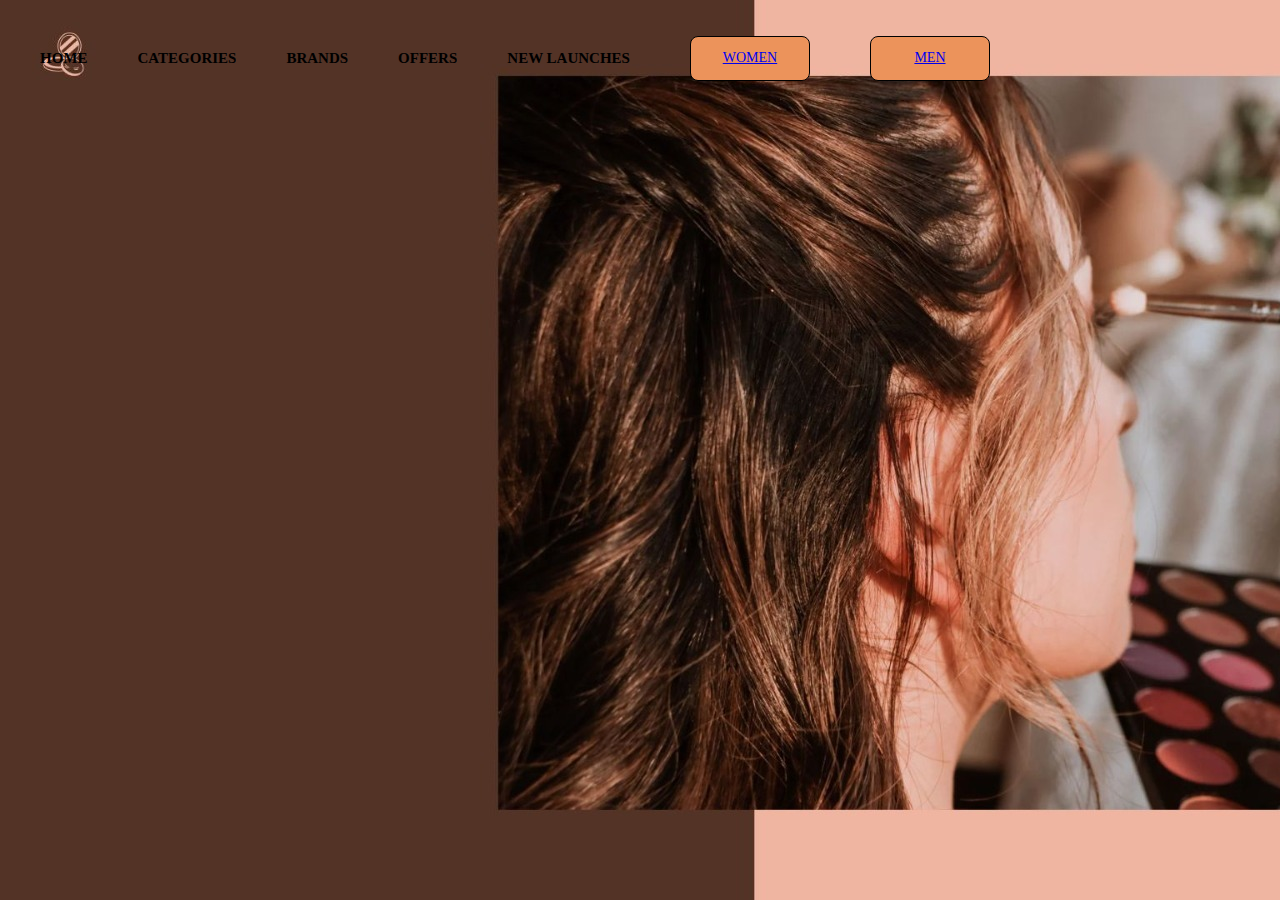
==== index.html @ 45a96648 "Update index.html" ====
<!DOCTYPE html>
<html lang="en">
<head>
 
  <title>BEAUTY BAZAAR</title>
  <link href="index.css" rel="stylesheet" type="text/css">
</head>
<body>
  
  <div class="main">
    <br><div class="content">
      <nav>
        <b><ul>
          <li class="list">HOME</li>
          <li>CATEGORIES</li>
          <li>BRANDS</li>
          <li>OFFERS</li>
          <li>NEW LAUNCHES</li>
          <li><button class="btn" style="color:rgb(0, 0, 0)"><a href="women.html">WOMEN</a></button></li>
          <li><button class="btn" style="color:rgb(0, 0, 0)"><a href="men.html">MEN</a></button></li>
        </ul></b> 
      </nav>
    </div>
---- index.css ----
*{
    margin: 0;
    padding: 0;
    overflow: hidden;
    font-family:  Copperplate, Papyrus, fantasy;
  }
  .main{
    width: 100%;
    height: 100vh;
     background-image: url('cosmetic.jpeg');
    background-repeat: no-repeat;
     background-size: cover;
  }
  .content{
    width: 1200px;
    height: 80px;
    margin: auto;
    display: flex;
    justify-content: space-between;
    align-items: center;
  }
  .logo{
    color: #ffffff;
    cursor: pointer;
  }
  nav ul{
    list-style: none;
    display: flex;
    justify-content: center;
    align-items: center;
  }
  nav ul li{
    margin-right: 50px;
    color: #000000;
    font-size: 15px;
    cursor: pointer;
  }
  .list{
    color: #000000;
  }
  nav ul li:hover{
    color: #e99364;
  }
  .btn{
    border-radius: 8px;
    width: 120px;
    height: 45px;
    border: none;
    background: #ec935b;
    transition: 0.3s;
    text-decoration: #131212;
    font-size: 14px;
    cursor: pointer;
  }
  .btn:hover{
    background: #efa658;
    color: #e6b772;
  }
  .content2{
    margin: 10px;
    width: 1200px;
    height: 100vh;
  
  }
  p{
    color: #ccc;
    
  }
  .content2 h1{
    font-size: 70px;
    color: #fff;
    margin-top: 0px;
    line-height: 75px;
  }
  .content2 p{
    color: #fffcfc;
    font-size: 20px;
    margin-top: 60px;
    line-height: 40px;
    letter-spacing: 1px;
    
  }
  .btn{
    background: opacity;
    border: 1px solid #000000;
    border-radius: 8px;
    color: #fcf7f7;
    margin-left: 10px;
  }
  .content2 h2{
    color: #eb8e54;
  }
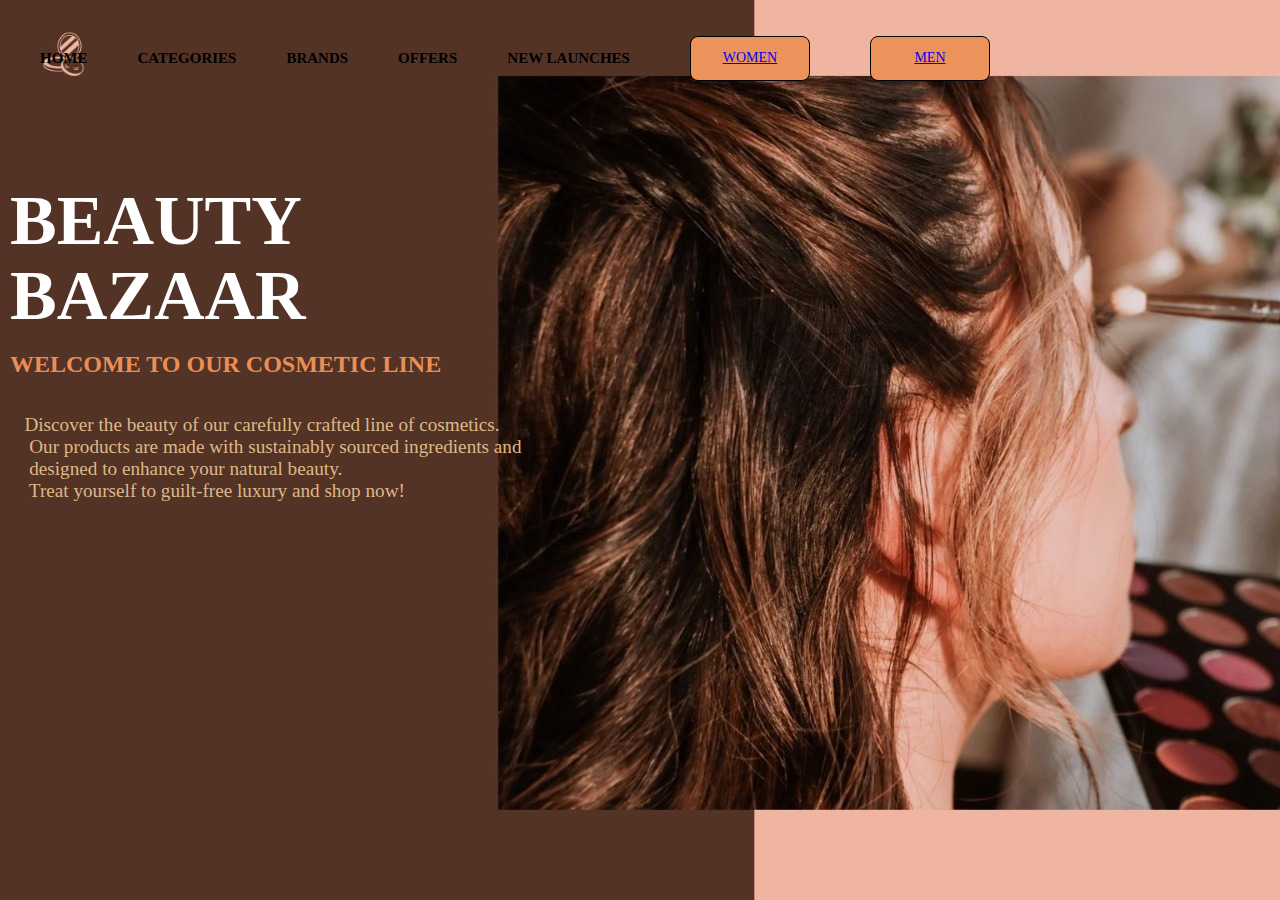
==== commit 3c36d8b6: "Update index.html" ====
--- a/index.html
+++ b/index.html
@@ -21,4 +21,21 @@
         </ul></b> 
       </nav>
     </div>
+    <div class="content2">
+    <h1><br>BEAUTY <br>BAZAAR</h1>
+    <b><br><h2>WELCOME TO OUR COSMETIC LINE</h2></b>
+    <br><br>
+    <pre style="color:burlywood ; font-size: larger;">   Discover the beauty of our carefully crafted line of cosmetics.
+    Our products are made with sustainably sourced ingredients and
+    designed to enhance your natural beauty. 
+    Treat yourself to guilt-free luxury and shop now!</pre>
+    </div>
+    <button class="btn">READ MORE</button>
+    <button class="btn">POLICY</button>
+  
+  </div>
+  
+</body>
+</html>
+
    
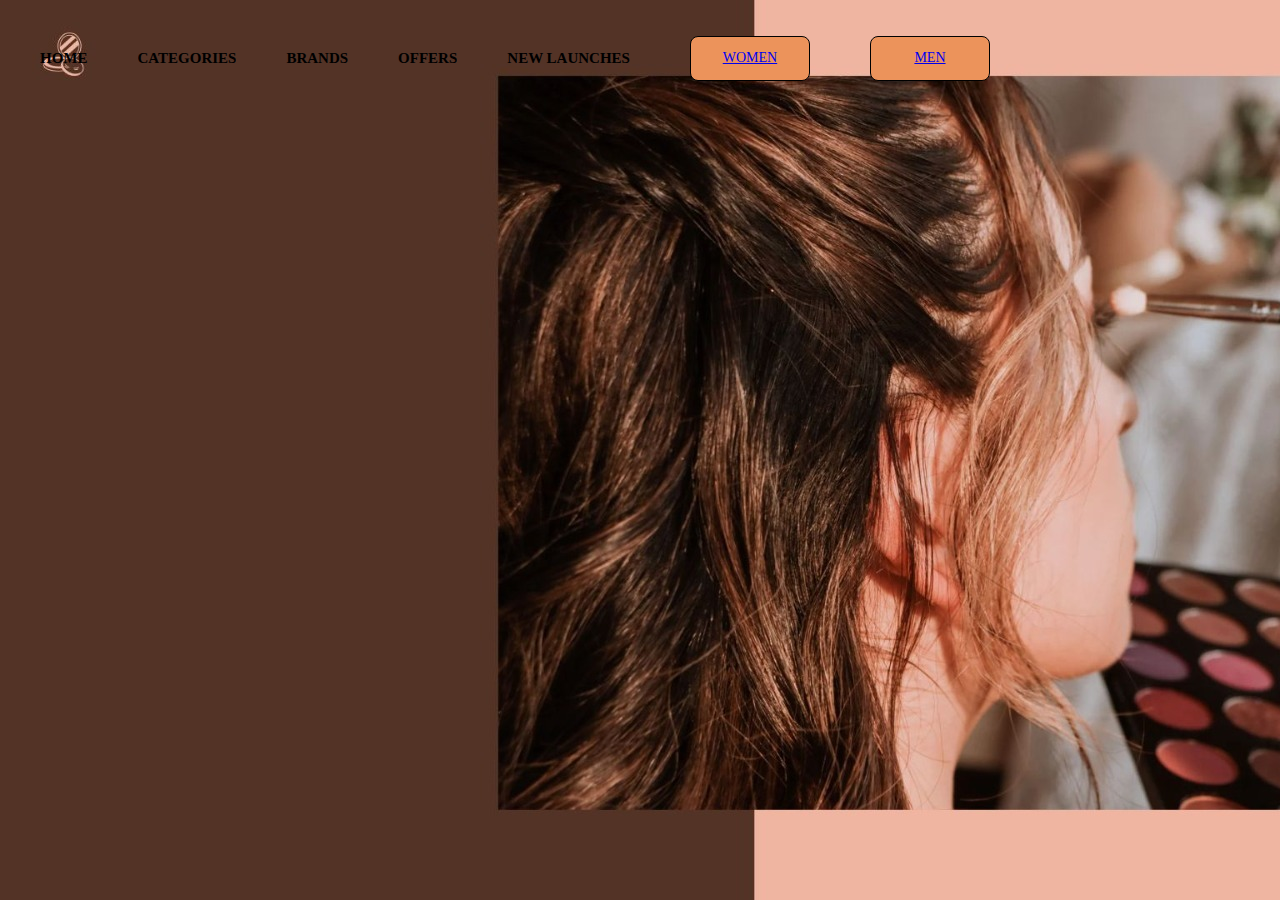
==== commit cb0ac80d: "Update index.html" ====
--- a/index.html
+++ b/index.html
@@ -21,21 +21,4 @@
         </ul></b> 
       </nav>
     </div>
-    <div class="content2">
-    <h1><br>BEAUTY <br>BAZAAR</h1>
-    <b><br><h2>WELCOME TO OUR COSMETIC LINE</h2></b>
-    <br><br>
-    <pre style="color:burlywood ; font-size: larger;">   Discover the beauty of our carefully crafted line of cosmetics.
-    Our products are made with sustainably sourced ingredients and
-    designed to enhance your natural beauty. 
-    Treat yourself to guilt-free luxury and shop now!</pre>
-    </div>
-    <button class="btn">READ MORE</button>
-    <button class="btn">POLICY</button>
-  
-  </div>
-  
-</body>
-</html>
-
    
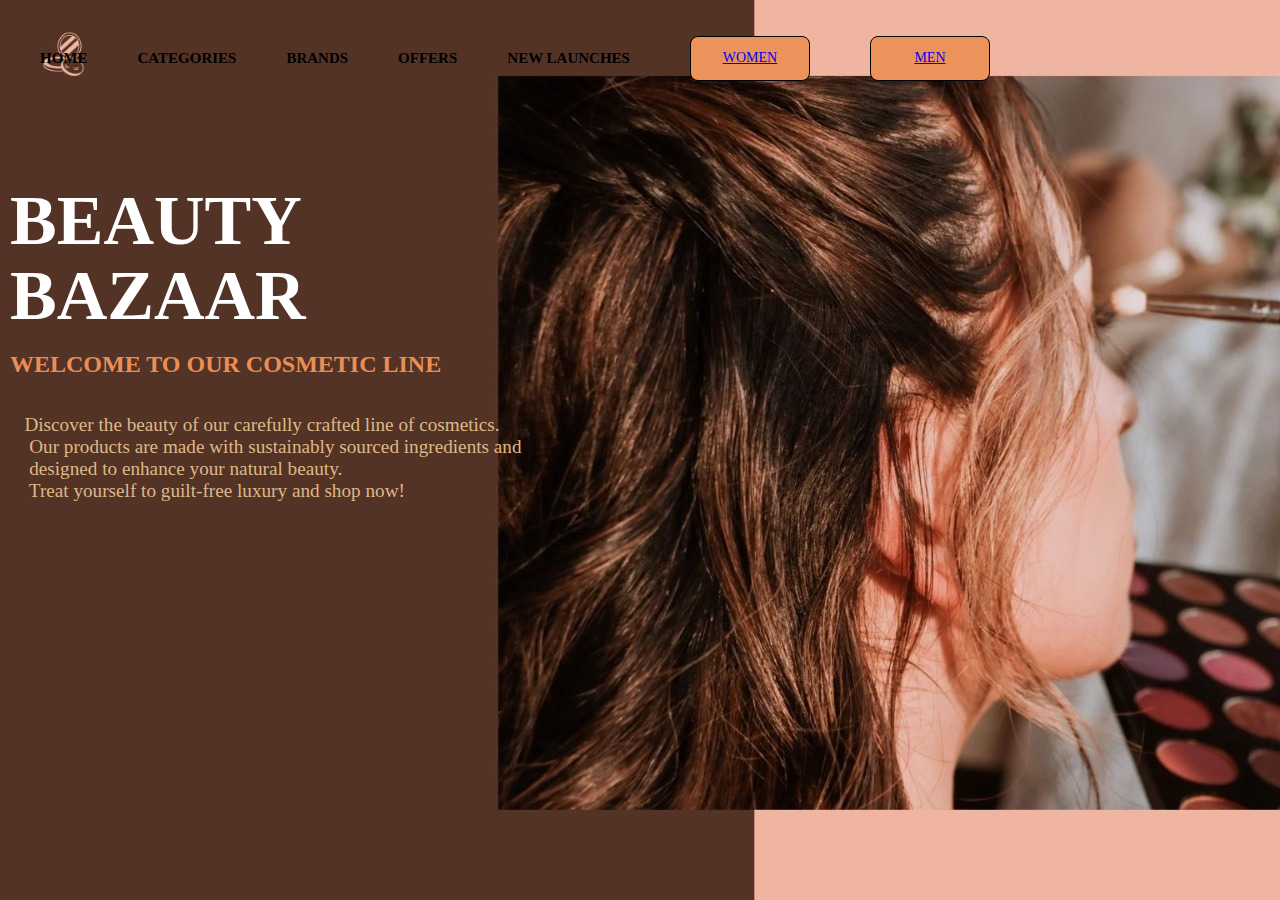
==== commit df9c443b: "Update index.html" ====
--- a/index.html
+++ b/index.html
@@ -21,4 +21,21 @@
         </ul></b> 
       </nav>
     </div>
+    <div class="content2">
+    <h1><br>BEAUTY <br>BAZAAR</h1>
+    <b><br><h2>WELCOME TO OUR COSMETIC LINE</h2></b>
+    <br><br>
+    <pre style="color:burlywood ; font-size: larger;">   Discover the beauty of our carefully crafted line of cosmetics.
+    Our products are made with sustainably sourced ingredients and
+    designed to enhance your natural beauty. 
+    Treat yourself to guilt-free luxury and shop now!</pre>
+    </div>
+    <button class="btn">READ MORE</button>
+    <button class="btn">POLICY</button>
+  
+  </div>
+  
+</body>
+</html>
+
    
